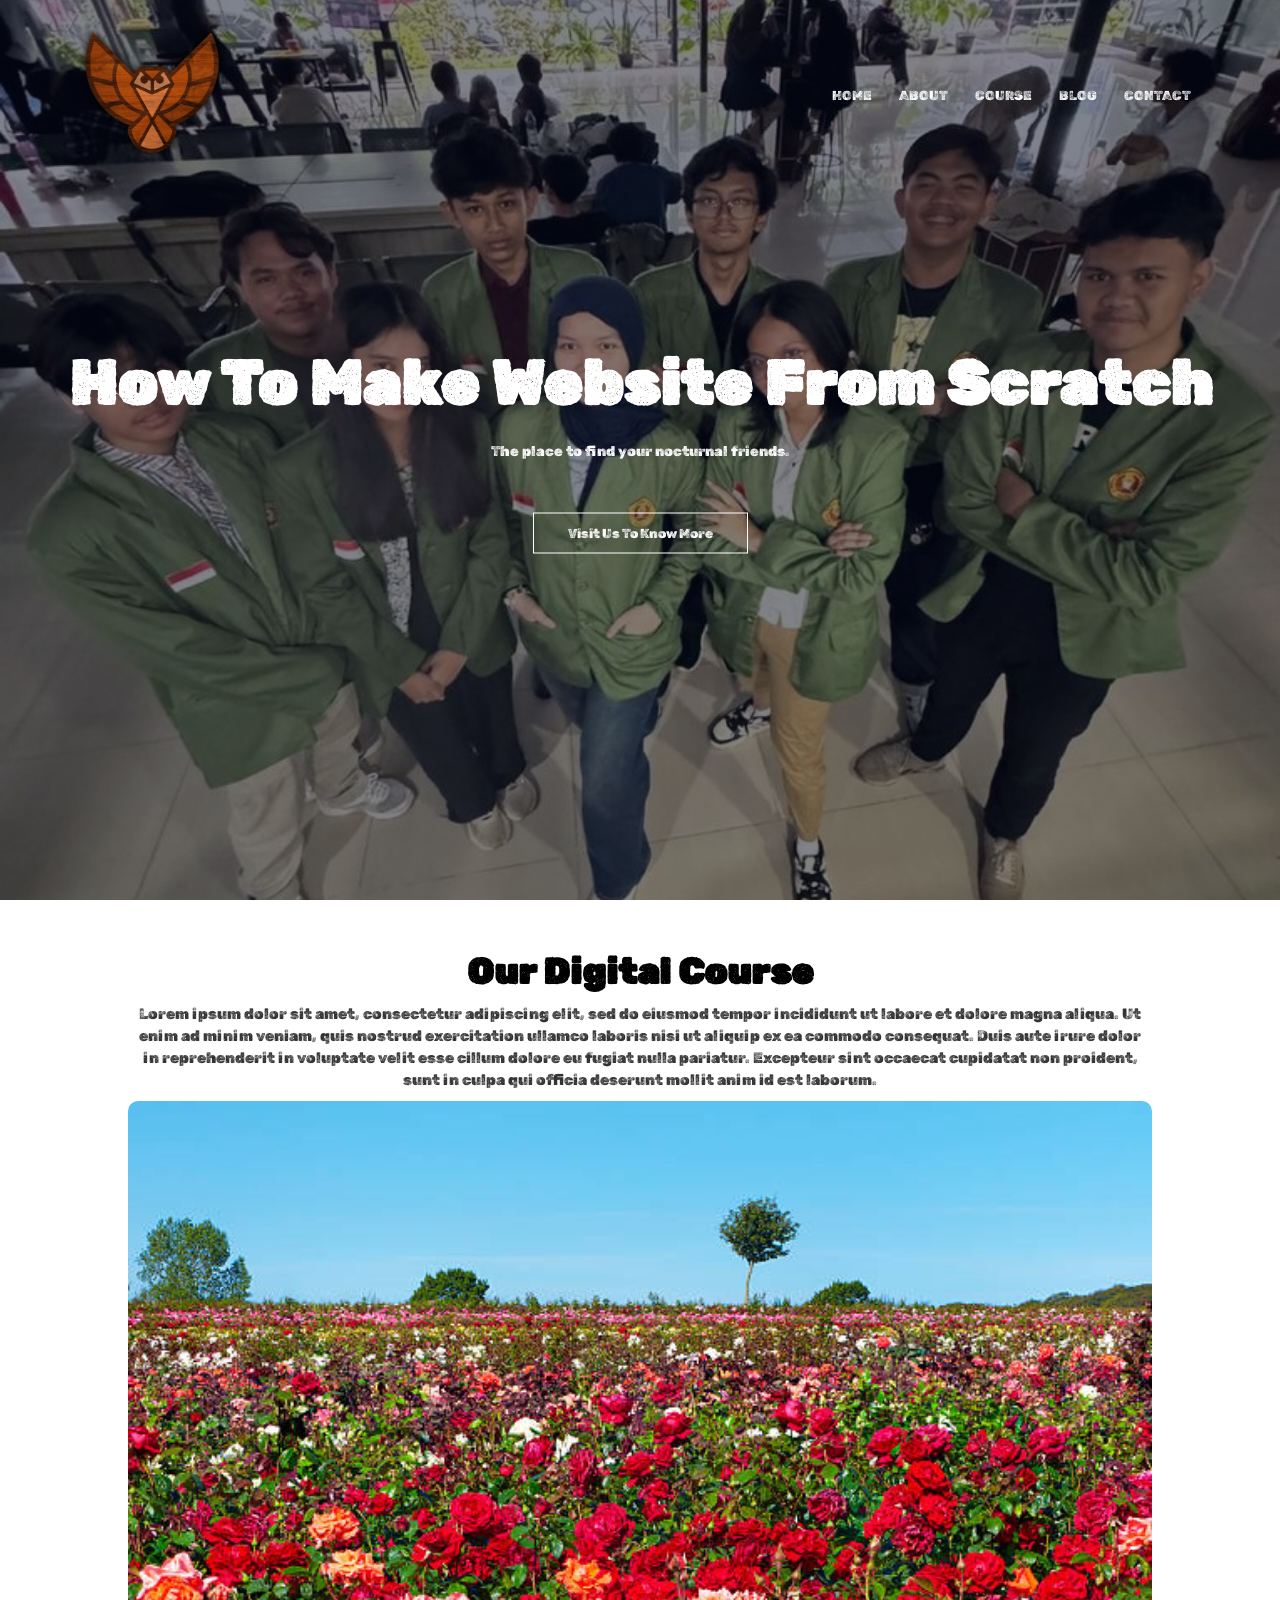
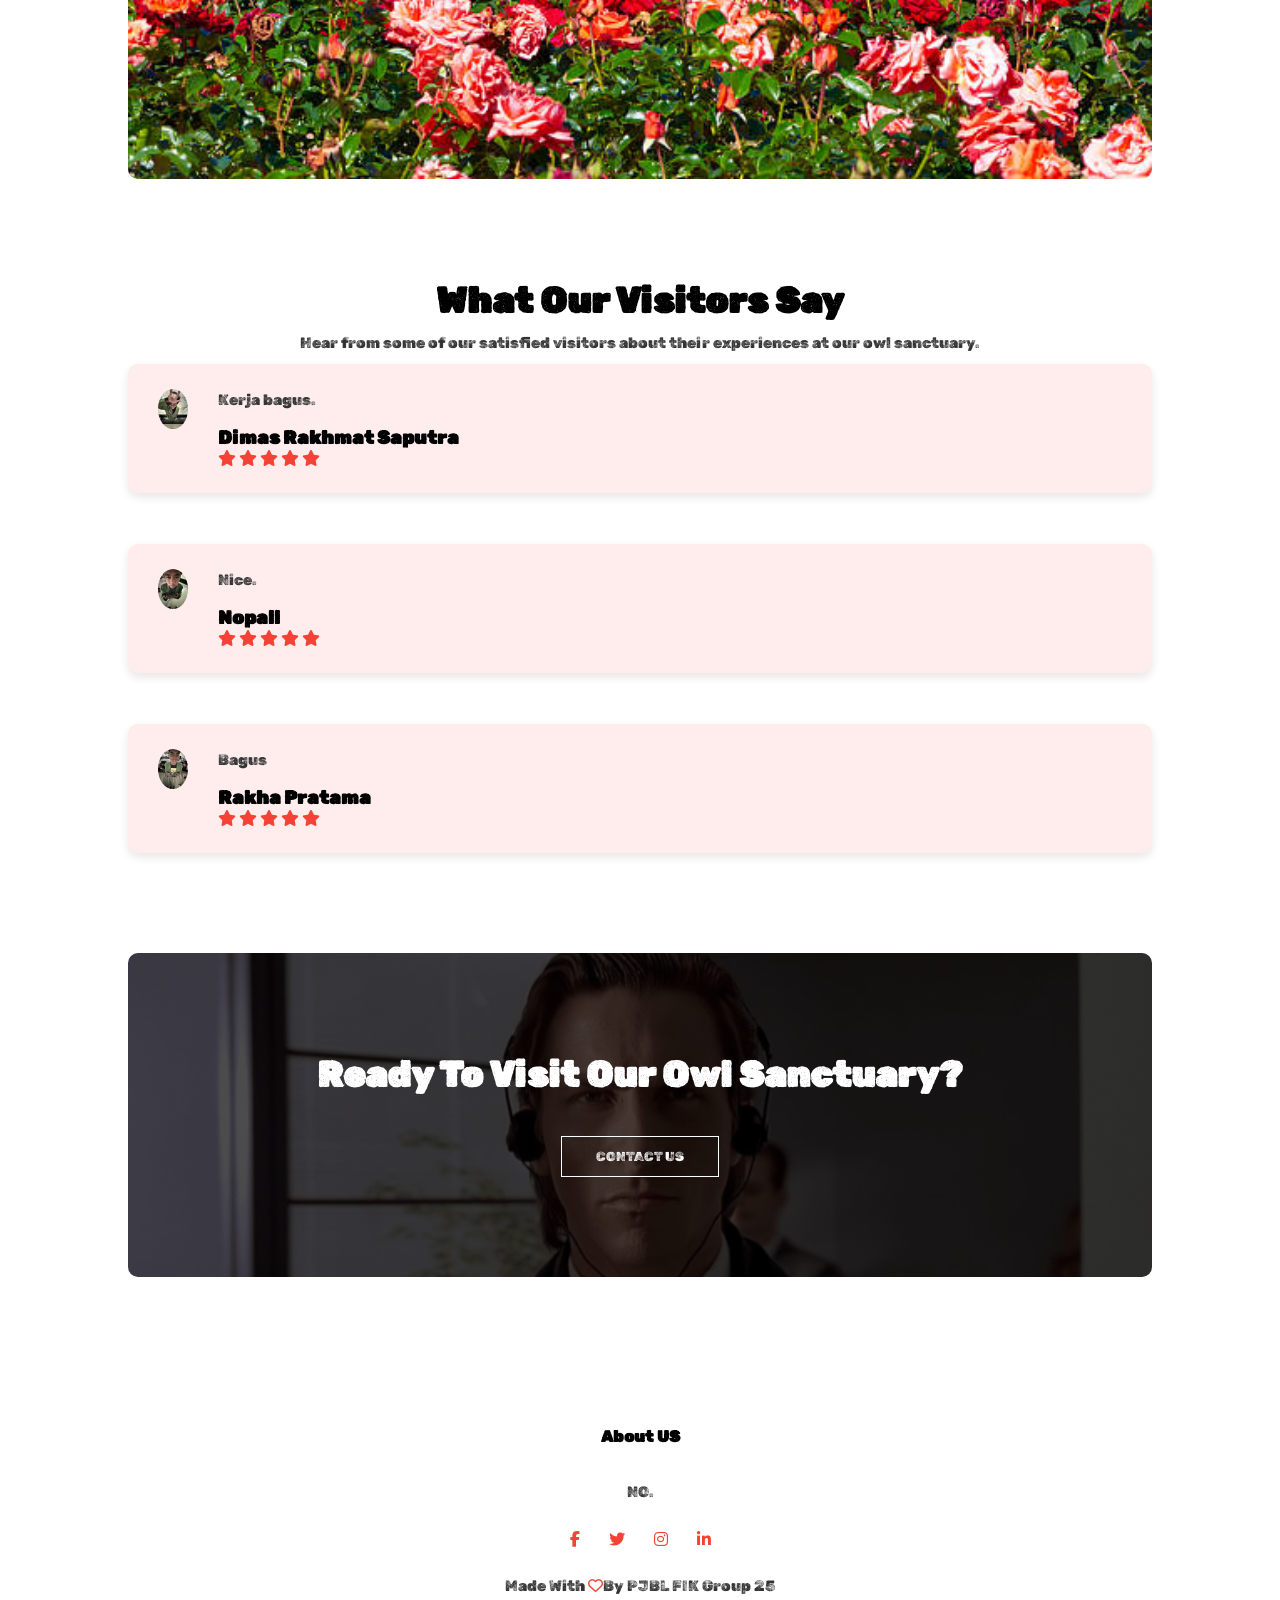
==== index.html @ 42b9e615 "Add files via upload" ====
<!DOCTYPE html>
<html> 
<head>
    <meta name="viewport" content="width=device-width, initial-scale=1.0">
    <title>Web PJBL</title>
    <link rel="stylesheet" href="style.css">
    <link rel="preconnect" href="https://fonts.gstatic.com" crossorigin>
<link href="https://fonts.googleapis.com/css2?family=Rubik+Dirt&display=swap" rel="stylesheet">
<link rel="stylesheet" href="https://cdnjs.cloudflare.com/ajax/libs/font-awesome/6.6.0/css/all.min.css">
</head>
<body>
    <section class="header">
        <nav>
            <a href="index.html"><img src="image/LogoHantu.png"></a>
            <div class="nav-links" id="navLinks">
                <i class="fa-solid fa-xmark" onclick="hideMenu()"></i>
                <ul>
                    <li><a href="index.html">HOME</a></li>
                    <li><a href="about.html">ABOUT</a></li>
                    <li><a href="course.html">COURSE</a></li>
                    <li><a href="Blog.html">BLOG</a></li>
                    <li><a href="contact.html">CONTACT</a></li>
                </ul>
            </div>
            <i class="fa-solid fa-bars" onclick="showMenu()"></i>
        </nav>

    <div class="text-box">
        <h1>How To Make Website From Scratch</h1>
        <p>The place to find your nocturnal friends.
        </p>
        <a href="" class="hero-btn">Visit Us To Know More</a>
    </div>

    </section>

    <section class="CourseHeader">
        <h1> Our Digital Course</h1>
        <p> Lorem ipsum dolor sit amet, consectetur adipiscing elit, sed do eiusmod tempor incididunt ut labore et dolore magna aliqua. Ut enim ad minim veniam, quis nostrud exercitation ullamco laboris nisi ut aliquip ex ea commodo consequat. Duis aute irure dolor in reprehenderit in voluptate velit esse cillum dolore eu fugiat nulla pariatur. Excepteur sint occaecat cupidatat non proident, sunt in culpa qui officia deserunt mollit anim id est laborum.</p>

        <div class="row">
            <div class="CourseHeader-col">
                <img src="image/rosefield.jpg">
            </div>
        </div>
    </section>

     <!--- Testimony--->
     <section class="Testimony">
        <h1> What Our Visitors Say</h1>
        <p> Hear from some of our satisfied visitors about their experiences at our owl sanctuary.</p>

        <div class="row">
            <div class="Testimony-col">
                <img src="image/Visitor1.jpeg">
                <div>
                    <p>Kerja bagus.</p>
                    <h3>Dimas Rakhmat Saputra</h3>
                    <i class="fa fa-star"></i>
                    <i class="fa fa-star"></i>
                    <i class="fa fa-star"></i>
                    <i class="fa fa-star"></i>
                    <i class="fa fa-star"></i>
                </div>
            </div>
            <div class="Testimony-col">
                <img src="image/Visitor2.jpeg">
                <div>
                    <p>Nice.</p>
                    <h3>Nopall</h3>
                    <i class="fa fa-star"></i>
                    <i class="fa fa-star"></i>
                    <i class="fa fa-star"></i>
                    <i class="fa fa-star"></i>
                    <i class="fa fa-star"></i>
                </div>
            </div>
            <div class="Testimony-col">
                <img src="image/Visitor3.jpeg">
                <div>
                    <p>Bagus</p>
                    <h3>Rakha Pratama</h3>
                    <i class="fa fa-star"></i>
                    <i class="fa fa-star"></i>
                    <i class="fa fa-star"></i>
                    <i class="fa fa-star"></i>
                    <i class="fa fa-star"></i>
                </div>
            </div>
        </div>
     </section>

     <!--- Call To Action --->

     <section class="cta">
        <h1> Ready To Visit Our Owl Sanctuary?</h1>
        <a href="" class="hero-btn">CONTACT US</a> 
     </section>

     <!--- Footer --->

     <section class="footer">
        <h4>About US</h4>
        <p> NO.</p>
        <div class="icons">
            <i class="fa-brands fa-facebook-f"></i>
            <i class="fa-brands fa-twitter"></i>
            <i class="fa-brands fa-instagram"></i>
            <i class="fa-brands fa-linkedin-in"></i>
        </div>
        <p>Made With <i class="fa-regular fa-heart"></i>By PJBL FIK Group 25</p>
     </section>
    <!-- JavaScript for Toggle Menu -->
<script>

    var navLinks = document.getElementById("navLinks");
    function showMenu(){
        navLinks.style.right = "0";
    }
    function hideMenu(){
        navLinks.style.right = "-200px";
    }

</script>

</body>
</html>
---- style.css ----
*{
    margin: 0;
    padding: 0;
    font-family: 'Rubik Dirt', system-ui;
}
.header{
    min-height: 100vh;
    width: 100%;
    background-image: linear-gradient(rgba(4,9,30,0.5),rgba(4,9,30,0.5)),url(image/LineUpPJBLFIK25.jpg);
    background-position: center;
    background-size: cover;
    position: relative;
}
nav{
    display: flex;
    padding: 2% 6%;
    justify-content: space-between;
    align-items: center;
}
nav img{
    width: 150px;
}
.nav-links{
    flex: 1;
    text-align: right;
}
.nav-links ul li{
    list-style: none;
    display: inline-block;
    padding: 8px 12px;
    position: relative;
}
.nav-links ul li a{
    color: #fff;
    text-decoration: none;
    font-size: 13px;
}
.nav-links ul li::after{
    content: '';
    width: 0%;
    height: 2px;
    background: #f44336;
    display: block;
    margin: auto;
    transition: 0.5s;
}
.nav-links ul li:hover::after{
    width: 100%;
}
.text-box{
    width: 90%;
    color: #fff;
    position: absolute;
    top: 50%;
    left: 50%;
    transform: translate(-50%, -50%);
    text-align: center;
}
.text-box h1{
    font-size: 62px;
}
.text-box p{
    margin: 10px 0 40px;
    font-size: 14px;
    color: #fff;
}
.hero-btn{
    display: inline-block;
    text-decoration: none;
    color: #fff;
    border: 1px solid #fff;
    padding: 12px 34px;
    font-size: 13px;
    background: transparent;
    position: relative;
    cursor: pointer;
}
.hero-btn:hover{
    border: 1px solid #f44336;
    background: #f44336;
    transition: 1s;
}

nav .fa-solid{
    display: none;
}

@media(max-width: 700px){
    .text-box h1{
        font-size: 20px;
    }
    .nav-links ul li{
        display: block;
    }
    .nav-links{
        position: fixed;
        background: #f44336;
        height: 100vh;
        width: 200px;
        top: 0;
        right: -200px;
        text-align: left;
        z-index: 2;
        transition: 1s;
        
    }
    nav .fa-solid{
        display: block;
        color: #fff;
        margin: 10px;
        font-size: 22px;
        cursor: pointer;
    }
    .nav-link ul{
        padding: 30px;
    }
}

/* Main Header section */
.CourseHeader{
    width: 80%;
    margin: auto;
    text-align: center;
    padding-top: 50px;

}
.CourseHeader-col img{
    width: 100%;
    height: auto;
    border-radius: 10px;
    display: block;
    object-fit: cover;
}
.CourseHeader-col{
    position: relative;
    overflow: hidden;
}

/* Call To Action */
.cta{
    margin: 100px auto;
    width: 80%;
    background-image: linear-gradient(rgba(0,0,0,0.7),rgba(0,0,0,0.7)),url(image/Contact.png);
    background-position: center;
    background-size: cover;
    border-radius: 10px;
    text-align: center;
    padding: 100px 0;

}
.cta h1{
    color: #fff;
    margin-bottom: 40px;
    padding: 0;
}
@media(max-width: 700px){
    .cta h1{
        font-size: 24px;
    }
}

/* Footer */
.footer{
    width: 100%;
    text-align: center;
    padding: 30px 0;
}
.footer h4{
    margin-bottom: 25px;
    margin-top: 20px;
    font-weight: 600;
}
.icons i {
    color: #f44336;
    margin: 0 13px;
    cursor: pointer;
    padding: 18px 0;
}
.fa-regular.fa-heart{
    color: #f44336;
    animation: pulse 1s infinite;
}
@keyframes pulse {
    0%, 100% {transform: scale(1); }
    50% { transform: scale(1.2); }
}

/* Testimony */
.Testimony{
    width: 80%;
    margin: auto;
    padding-top: 100px;
    text-align: center;
}
.Testimony-col{
    flex-basis: 44%;
    border-radius: 10px;
    margin-bottom: 5%;
    box-shadow: 0 4px 10px rgba(0,0,0,0.1);
    text-align: left;
    background: #ffecec;
    padding: 25px;
    cursor: pointer;
    display: flex;
    transition: transform 0.3 ease, box-shadow 0.3s ease;
}
.Testimony-col:hover{
    transform: scale(1.05);
    box-shadow: 0 6px 12px rgba(0,0,0,0.2);
}
.Testimony-col img{
    height: 40px;
    margin-left: 5px;
    margin-right: 30px;
    border-radius: 50%;
}
.Testimony-col h3{
    margin-top: 16px;
    text-align: left;
}
.Testimony-col p{
    padding: 0;
}
.Testimony-col .fa{
    color: #f44336;
}
@media(max-width: 700px){
    .Testimony-col img{
        margin-left: 0px;
        margin-right: 15px;
    }
}

/* Header */
.sub-header{
    height: 50vh;
    width: 100%;
    background-image: linear-gradient(rgba(4,9,30,0.7),rgba(4,9,30,0.7)),url(image/LineUpPJBLFIK25V2.jpg);
    background-position: center;
    background-size: cover;
    text-align: center;
    color: #fff;
}
.sub-header h1{
    margin-top: 100px;
}

.about-us{
    width: 80%;
    margin: auto;
    padding-top: 80px;
    padding-bottom: 50px;
}
.about-col{
    flex-basis: 48%;
    padding: 30px 2px;
}
.about-col img{
    width: 100%; 
}

.about-col h1{
    padding-top: 0;
}
.about-col p{
    padding: 15px 0 25px;
}
.red-btn{
    border: 1px solid #f44336;
    background: transparent;
    color: #f44336;
}
.red-btn:hover{
    color: #fff;
}

/* AboutUs section */
.AboutUs {
  width: 90%;
  margin: auto;
  text-align: center;
  padding-top: 100px;
}
h1 {
  font-size: 36px;
  font-weight: 600;
}
p {
  color: #333;
  font-size: 15px;
  line-height: 22px;
  padding: 10px;
}
.about-row {
  display: grid;
  grid-template-columns: repeat(auto-fit, 280px);   
  gap: 25px;
  justify-content: center;      
  align-items: start;
  margin-top: 50px;
}
.AboutUs-col {
  background: #fff3f3;
  border-radius: 15px;
  padding: 20px;
  box-sizing: border-box;
  text-align: center;
  transition: 0.3s ease-in-out;
  width: 280px;
  max-width: 280px;
  display: flex;
  flex-direction: column;
  align-items: center;
}
.AboutUs-col:hover {
  transform: translateY(-5px);
  box-shadow: 0 10px 20px rgba(0, 0, 0, 0.2);
}
.AboutUs-col img {
  width: 100%;
  height: auto;
  border-radius: 10px;
  object-fit: cover;
}
.AboutUs-col h3 {
  font-weight: 700;
  margin: 10px 0;
}
@media (max-width: 600px) {
  .AboutUs {
    width: 95%;
    padding-top: 50px;
  }
  h1 {
    font-size: 28px;
  }
  .AboutUs-col {
    padding: 15px;
  }
}

/* Course type */
.Coursetype {
  width: 90%;
  margin: 0 auto;
  text-align: center;
  padding-top: 100px;
}
h1 {
  font-size: 36px;
  font-weight: 600;
}
p {
  color: #333;
  font-size: 15px;
  line-height: 22px;
  padding: 10px;
}
.course-row {
  display: grid;
  grid-template-columns: repeat(auto-fit, minmax(280px, 1fr));
  gap: 25px;
  margin-top: 50px;
}
.Coursetype-col {
  background: #fff3f3;
  border-radius: 15px;
  padding: 20px;
  box-sizing: border-box;
  text-align: center;
  transition: 0.3s ease-in-out;
}
.Coursetype-col:hover {
  transform: translateY(-5px);
  box-shadow: 0 10px 20px rgba(0, 0, 0, 0.2);
}
.Coursetype-col iframe {
  width: 100%;
  height: auto;
  border-radius: 10px;
  object-fit: cover;
}
.Coursetype-col iframe {
  aspect-ratio: 16 / 9;
}
.Coursetype-col h3 {
  font-weight: 700;
  margin: 10px 0;
}
@media (max-width: 600px) {
  .Coursetype {
    width: 95%;
    padding-top: 50px;
  }
  h1 {
    font-size: 28px;
  }
  .Coursetype-col {
    padding: 15px;
  }
}

/*--- Blog Content ---*/
.blog-content{
    width: 80%;
    margin: auto;
    padding: 60px 0;
}
.blog-left{
    flex-basis: 65%;
}
.blog-left img{
    width: 100%;
}
.blog-left h2{
    color: #222;
    font-weight: 600;
    margin: 30px 0;
}
.blog-left p{
    color: #999;
    padding: 0;
}
.blog-right{
    flex-basis: 32%;
}
.blog-right h3{
    background: #f44336;
    color: #fff;
    padding: 7px 0;
    font-size: 16px;
    margin-bottom: 20px;
}
.blog-right div{
    display: flex;
    align-items: center;
    justify-content: space-between;
    color: #555;
    padding: 8px;
    box-sizing: border-box;
}
.comment-box{
    border: 1px solid #ccc;
    margin: 50px 0;
    padding: 10px 20px;
}
.comment-box h3{
    text-align: left;
}
.comment-form input, .comment-form textarea{
    width: 100%;
    padding: 10px;
    margin: 15px 0;
    box-sizing: border-box;
    border: none;
    outline: none;
    background: #f0f0f0;
}
.comment-form button{
    margin: 10px 0;
}
@media(max-width:700px){
    .sub-header h1{
        font-size: 24px;
    }
}

/* Contact Us */
.location{
    width: 80%;
    margin: auto;
    padding: 80px 0;
}
.location iframe{
    width: 100%;
}
.contact-us{
    width: 80%;
    margin: auto; 
}
.contact-col{
    flex-basis: 48%;
    margin-bottom: 30px;
}
.contact-us .row{
    display: flex;
    flex-wrap: wrap;
    justify-content: space-between;
}
.contact-col div{
    display: flex;
    align-items: center;
    margin-bottom: 40px;
}
.contact-col div i{
    font-size: 28px;
    color: #f44336;
    margin: 10px;
    margin-right: 30px;
}
.contact-col div p{
    padding: 0;
}
.contact-col div h5{
    font-size: 20px;
    margin-bottom: 5px;
    color: #555;
    font-weight: 400;
}
.contact-col input, .contact-col textarea{
    width: 100%;
    padding: 15px;
    margin-bottom: 17px;
    outline: none;
    border: 1px solid #ccc;
    box-sizing: border-box;
}
@media (max-width: 768px) {
  .contact-us {
    width: 90%;
    padding: 0 10px;
  }
  .contact-us .row {
    flex-direction: column;
  }
  .contact-col {
    flex-basis: 100%;
  }
  .contact-col div {
    flex-wrap: wrap;
  }
  .contact-col div i {
    margin-right: 15px;
    font-size: 24px;
  }
  .contact-col h5 {
    font-size: 18px;
  }
  .contact-col p {
    font-size: 14px;
  }
  .contact-col input,
  .contact-col textarea {
    font-size: 14px;
  }
}
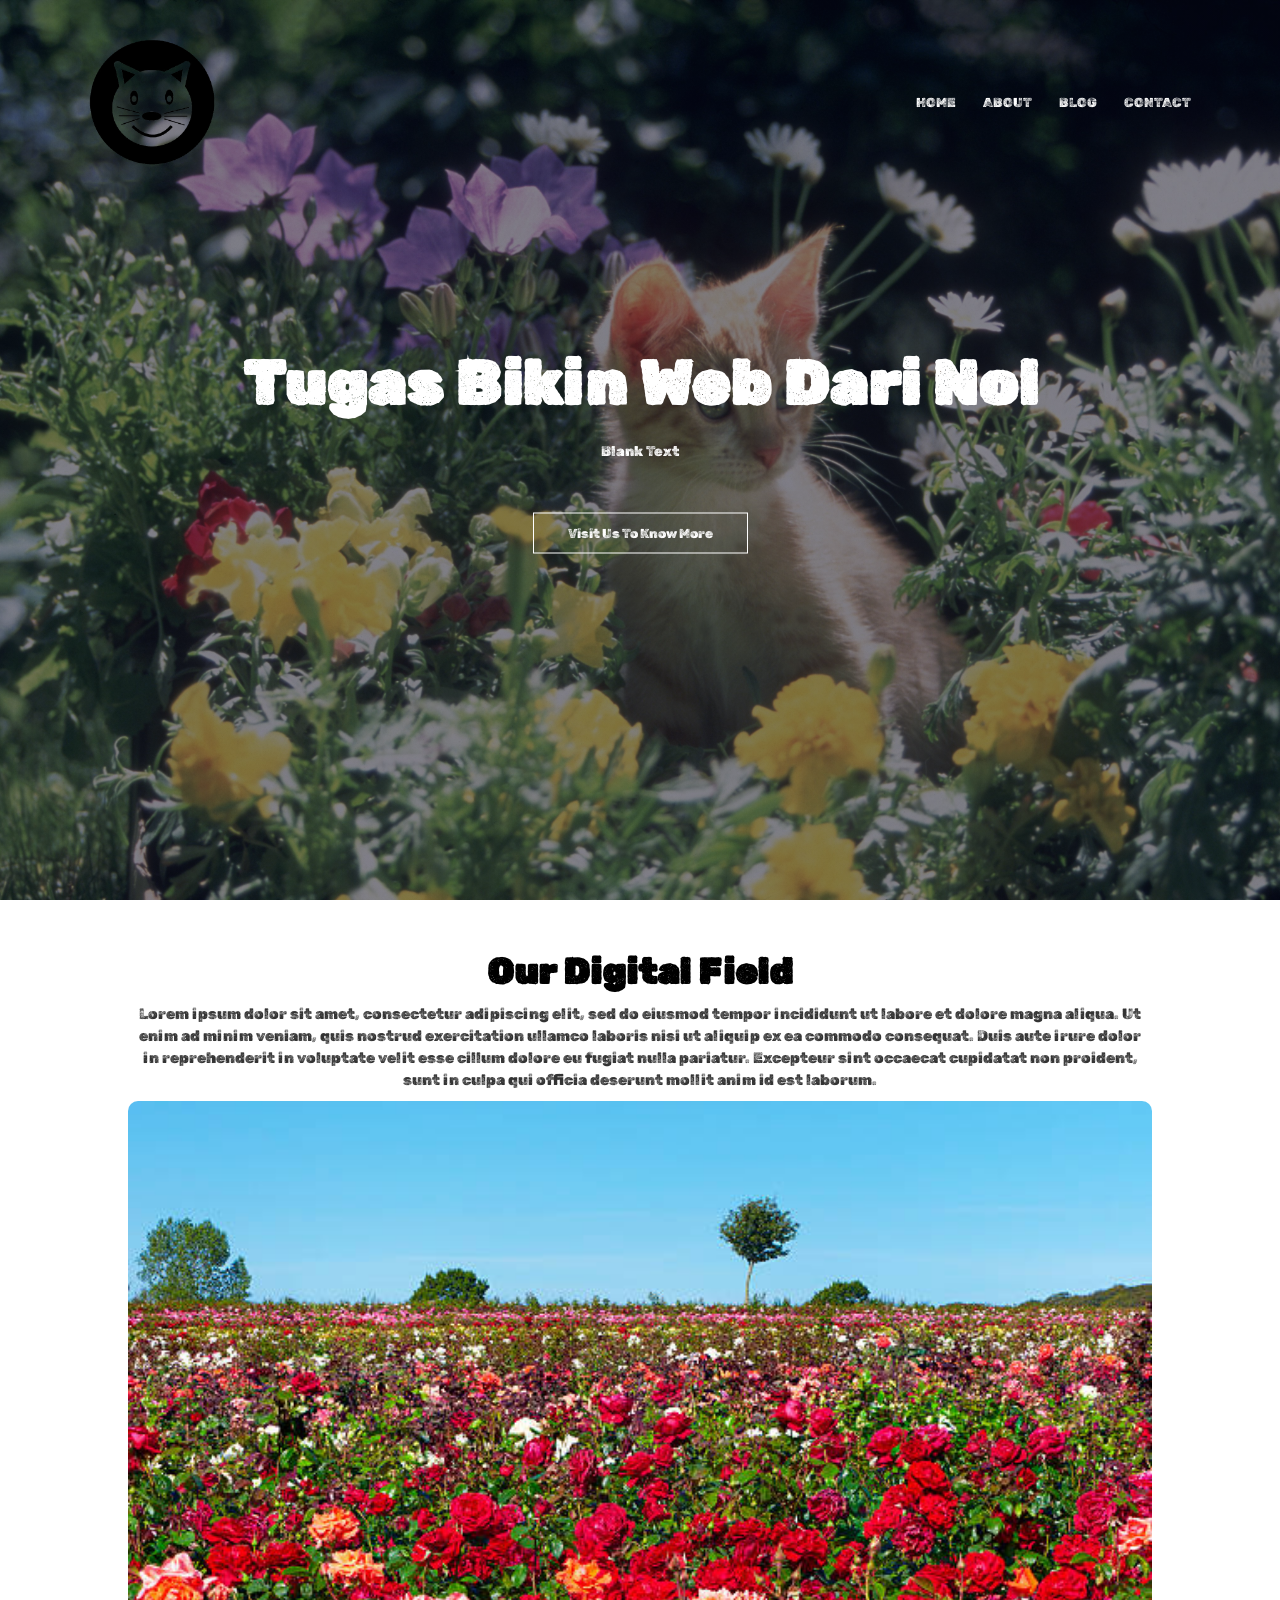
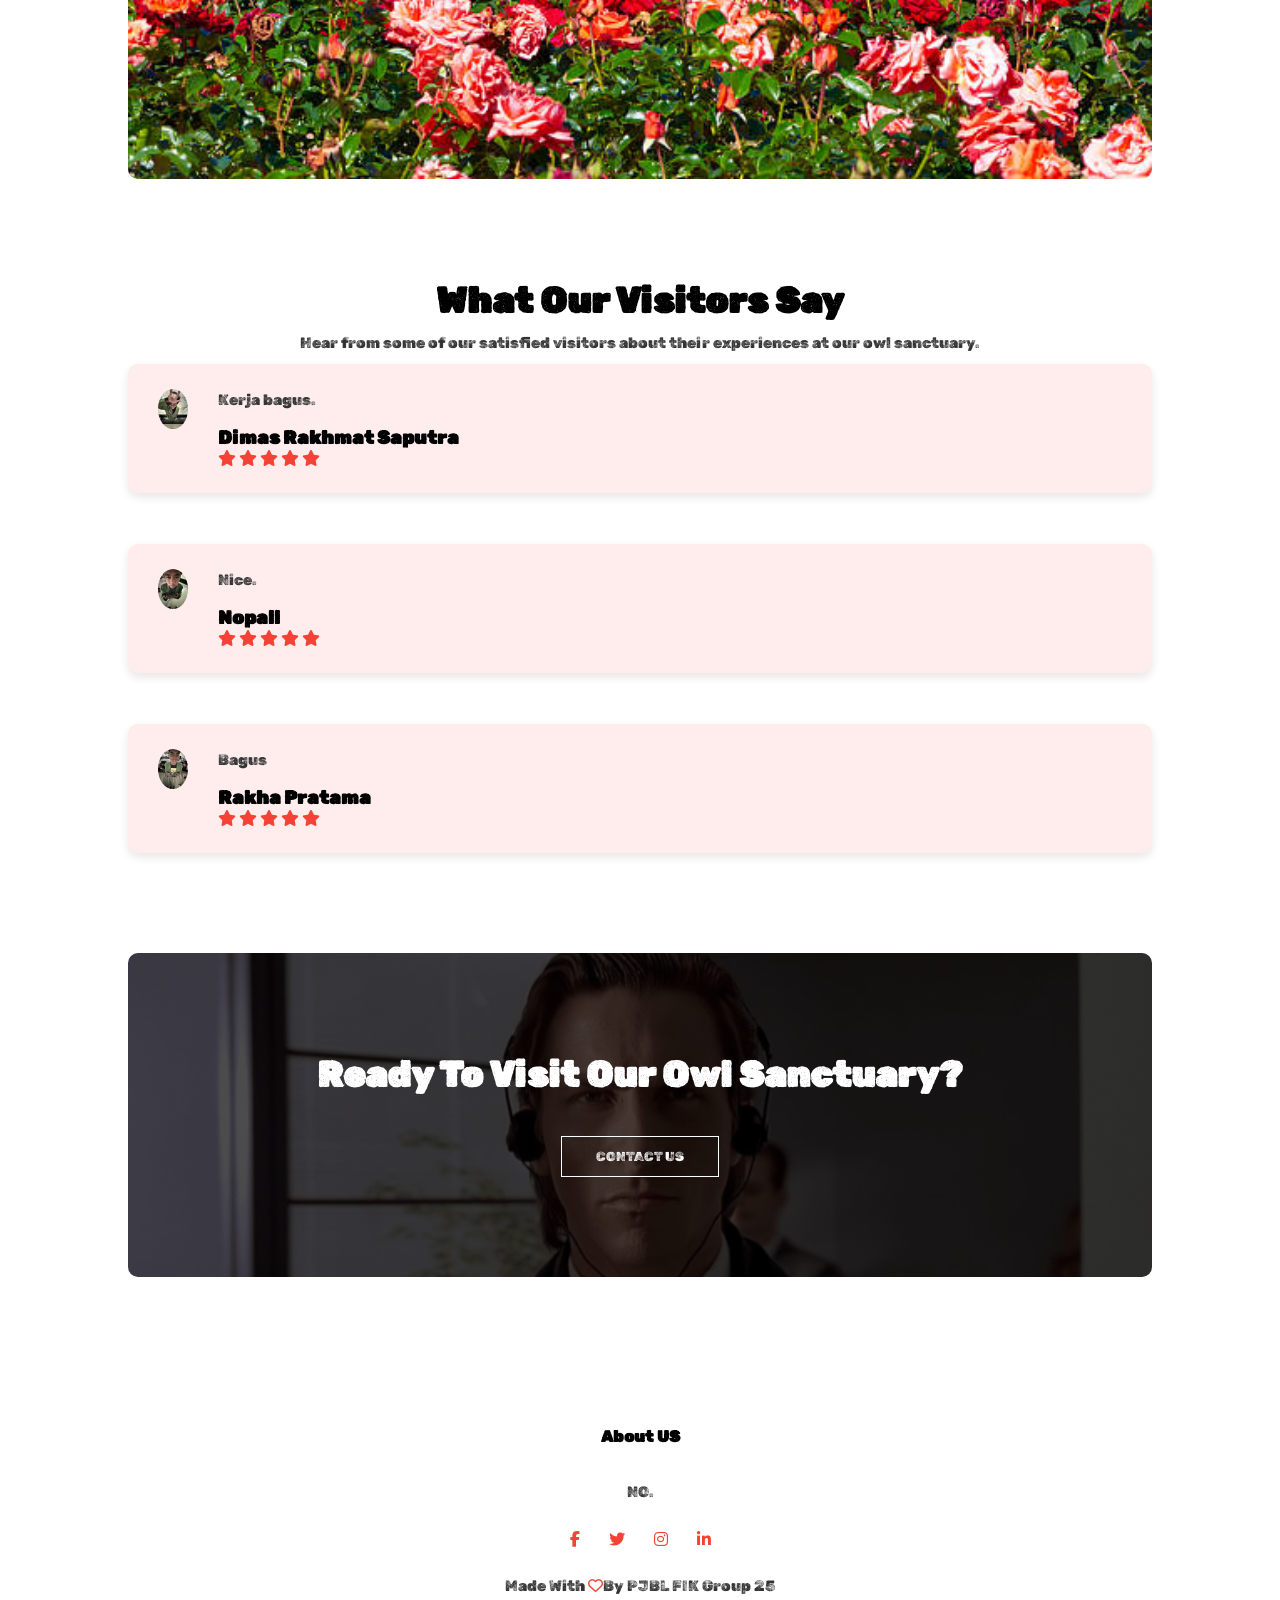
==== commit 0841cac6: "Add files via upload" ====
--- a/index.html
+++ b/index.html
@@ -11,13 +11,12 @@
 <body>
     <section class="header">
         <nav>
-            <a href="index.html"><img src="image/LogoHantu.png"></a>
+            <a href="index.html"><img src="image/Logokucing.png"></a>
             <div class="nav-links" id="navLinks">
                 <i class="fa-solid fa-xmark" onclick="hideMenu()"></i>
                 <ul>
                     <li><a href="index.html">HOME</a></li>
                     <li><a href="about.html">ABOUT</a></li>
-                    <li><a href="course.html">COURSE</a></li>
                     <li><a href="Blog.html">BLOG</a></li>
                     <li><a href="contact.html">CONTACT</a></li>
                 </ul>
@@ -26,8 +25,8 @@
         </nav>
 
     <div class="text-box">
-        <h1>How To Make Website From Scratch</h1>
-        <p>The place to find your nocturnal friends.
+        <h1>Tugas Bikin Web Dari Nol</h1>
+        <p> Blank Text
         </p>
         <a href="" class="hero-btn">Visit Us To Know More</a>
     </div>
@@ -35,7 +34,7 @@
     </section>
 
     <section class="CourseHeader">
-        <h1> Our Digital Course</h1>
+        <h1> Our Digital Field</h1>
         <p> Lorem ipsum dolor sit amet, consectetur adipiscing elit, sed do eiusmod tempor incididunt ut labore et dolore magna aliqua. Ut enim ad minim veniam, quis nostrud exercitation ullamco laboris nisi ut aliquip ex ea commodo consequat. Duis aute irure dolor in reprehenderit in voluptate velit esse cillum dolore eu fugiat nulla pariatur. Excepteur sint occaecat cupidatat non proident, sunt in culpa qui officia deserunt mollit anim id est laborum.</p>
 
         <div class="row">
--- a/style.css
+++ b/style.css
@@ -6,7 +6,7 @@
 .header{
     min-height: 100vh;
     width: 100%;
-    background-image: linear-gradient(rgba(4,9,30,0.5),rgba(4,9,30,0.5)),url(image/LineUpPJBLFIK25.jpg);
+    background-image: linear-gradient(rgba(4,9,30,0.5),rgba(4,9,30,0.5)),url(image/Header.jpg);
     background-position: center;
     background-size: cover;
     position: relative;
@@ -235,7 +235,7 @@
 .sub-header{
     height: 50vh;
     width: 100%;
-    background-image: linear-gradient(rgba(4,9,30,0.7),rgba(4,9,30,0.7)),url(image/LineUpPJBLFIK25V2.jpg);
+    background-image: linear-gradient(rgba(4,9,30,0.7),rgba(4,9,30,0.7)),url(image/Header.jpg);
     background-position: center;
     background-size: cover;
     text-align: center;
@@ -318,7 +318,7 @@
 }
 .AboutUs-col img {
   width: 100%;
-  height: auto;
+  height: 180px;
   border-radius: 10px;
   object-fit: cover;
 }
